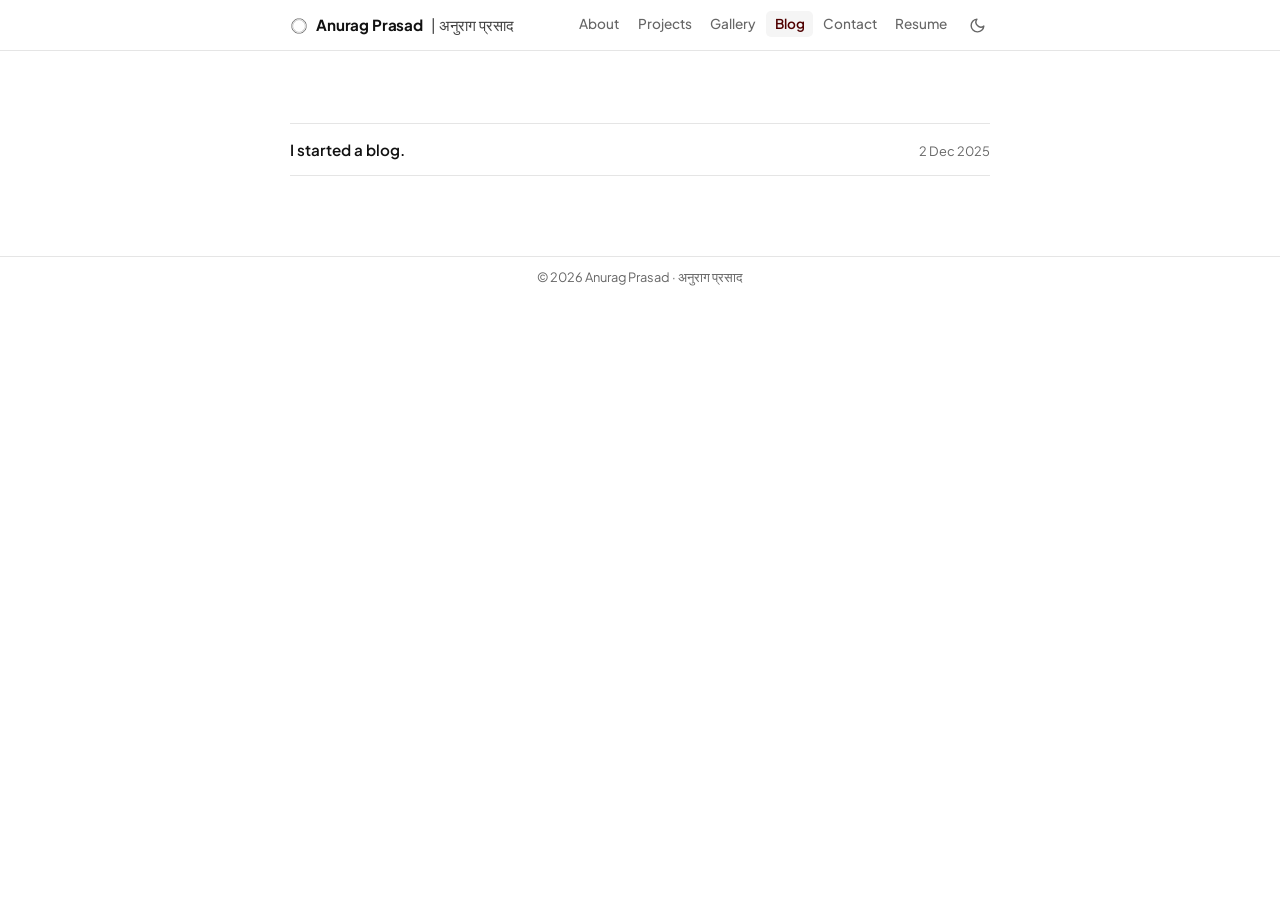
==== blog/index.html @ 73f7ac6a "Update blog date format to include day" ====
<!DOCTYPE html>
<html lang="en" data-theme="light">
<head>
  <meta charset="UTF-8">
  <meta name="viewport" content="width=device-width, initial-scale=1.0">
  <title>Blog — Anurag Prasad</title>
  <meta name="description" content="Blog by Anurag Prasad — thoughts on books, travel, tech, and whatever else.">
  <link rel="icon" href="/icons8-circle-96.png">
  <link rel="preconnect" href="https://fonts.googleapis.com">
  <link rel="preconnect" href="https://fonts.gstatic.com" crossorigin>
  <link href="https://fonts.googleapis.com/css2?family=Plus+Jakarta+Sans:ital,wght@0,300;0,400;0,500;0,600;0,700;0,800;1,400&display=swap" rel="stylesheet">
  <link rel="stylesheet" href="/css/style.css">
  <script>(function(){var t=localStorage.getItem('ap-theme')||(window.matchMedia('(prefers-color-scheme: dark)').matches?'dark':'light');document.documentElement.setAttribute('data-theme',t);})();</script>
</head>
<body>

<nav>
  <div class="nav-inner">
    <a class="nav-logo" href="/" style="display:flex; align-items:center; gap:0.5rem;"><img src="/icons8-circle-96.png" width="18" height="18" alt="Logo" style="opacity: 0.8; margin-top: 1px;"> Anurag Prasad <span style="font-weight:400; opacity:0.8;">| अनुराग प्रसाद</span></a>
    <div class="nav-right">
      <ul class="nav-links">
        <li><a href="/">About</a></li>
        <li><a href="/projects/">Projects</a></li>
        <li><a href="/gallery/">Gallery</a></li>
        <li><a href="/blog/">Blog</a></li>
        <li><a href="/contact/">Contact</a></li>
        <li><a href="/resume/">Resume</a></li>
      </ul>
      <button id="theme-btn" aria-label="Toggle theme">
        <svg viewBox="0 0 24 24" fill="none" stroke="currentColor" stroke-width="2" stroke-linecap="round" stroke-linejoin="round"><path d="M21 12.79A9 9 0 1 1 11.21 3 7 7 0 0 0 21 12.79z"/></svg>
      </button>
      <button id="menu-btn" aria-label="Open menu" aria-expanded="false">
        <svg viewBox="0 0 24 24" fill="none" stroke="currentColor" stroke-width="2" stroke-linecap="round" stroke-linejoin="round"><line x1="3" y1="6" x2="21" y2="6"/><line x1="3" y1="12" x2="21" y2="12"/><line x1="3" y1="18" x2="21" y2="18"/></svg>
      </button>
    </div>
  </div>
</nav>

<main>
  <div class="wrap">

    <div class="page-head">
      </div>

    <div class="post-list">
      <a class="post-row" href="/blog/first-post/">
        <span class="post-row-title">I started a blog.</span>
        <span class="post-row-date">2 Dec 2025</span>
      </a>
    </div>

  </div>
</main>

<footer>
  <div class="wrap">© 2026 Anurag Prasad · अनुराग प्रसाद</div>
</footer>

<script src="/js/site.js"></script>
</body>
</html>
---- css/style.css ----
/* ============================================================
   GLOBAL CSS — Anurag Prasad
   ============================================================ */

@import url('https://fonts.googleapis.com/css2?family=Plus+Jakarta+Sans:ital,wght@0,300;0,400;0,500;0,600;0,700;0,800;1,400&display=swap');

/* ---------- Variables ---------- */
:root {
  --font: 'Plus Jakarta Sans', sans-serif;
  --accent: #500000;
  --accent-muted: #7a3030;

  --bg: #ffffff;
  --bg2: #f5f5f5;
  --text: #111111;
  --text-muted: #666666;
  --border: #e5e5e5;

  --max-w: 740px;
  --r: 7px;
  --t: 0.18s ease;
}

[data-theme="dark"] {
  --bg: #161616;
  --bg2: #202020;
  --text: #e2e2e2;
  --text-muted: #888888;
  --border: #2e2e2e;
  --accent-muted: #c08080;
}

/* ---------- Reset ---------- */
*, *::before, *::after { box-sizing: border-box; margin: 0; padding: 0; }

html {
  scroll-behavior: smooth;
  -webkit-text-size-adjust: 100%;
  text-size-adjust: 100%;
}

body {
  font-family: var(--font);
  font-size: 16px;
  line-height: 1.7;
  color: var(--text);
  background: var(--bg);
  
}

img { display: block; max-width: 100%; }
a { color: inherit; text-decoration: none; }
strong { font-weight: 700; }
ul, ol { padding-left: 1.3rem; }
li { margin-bottom: 0.25rem; }

/* ---------- Layout ---------- */
.wrap {
  max-width: var(--max-w);
  margin: 0 auto;
  padding: 0 1.25rem;
}

main {
  padding: 2.5rem 0 5rem;
}

/* ---------- Nav ---------- */
nav {
  position: sticky;
  top: 0;
  z-index: 100;
  background: var(--bg);
  border-bottom: 1px solid var(--border);
  transition: background var(--t), border-color var(--t);
}

.nav-inner {
  max-width: var(--max-w);
  margin: 0 auto;
  padding: 0 1.25rem;
  height: 50px;
  display: flex;
  align-items: center;
  justify-content: space-between;
}

.nav-logo {
  font-weight: 700;
  font-size: 0.95rem;
  letter-spacing: -0.01em;
  transition: opacity var(--t);
}
.nav-logo:hover { opacity: 0.65; }

.nav-right {
  display: flex;
  align-items: center;
  gap: 0.1rem;
}

.nav-links {
  display: flex;
  align-items: center;
  gap: 0.05rem;
  list-style: none;
  padding: 0;
}

.nav-links a {
  font-size: 0.85rem;
  font-weight: 500;
  color: var(--text-muted);
  padding: 0.28rem 0.55rem;
  border-radius: 5px;
  transition: color var(--t), background var(--t);
}
.nav-links a:hover { color: var(--text); background: var(--bg2); }
.nav-links a.active { color: var(--accent); font-weight: 600; background: var(--bg2); }
[data-theme="dark"] .nav-links a.active { color: var(--accent-muted); }

/* theme toggle */
#theme-btn {
  background: none;
  border: none;
  cursor: pointer;
  color: var(--text-muted);
  padding: 0.28rem;
  border-radius: 5px;
  display: flex;
  align-items: center;
  justify-content: center;
  transition: color var(--t), background var(--t);
  margin-left: 0.4rem;
}
#theme-btn:hover { color: var(--text); background: var(--bg2); }
#theme-btn svg { width: 17px; height: 17px; }

/* hamburger */
#menu-btn {
  display: none;
  background: none;
  border: none;
  cursor: pointer;
  color: var(--text);
  padding: 0.28rem;
}
#menu-btn svg { width: 22px; height: 22px; }

@media (max-width: 580px) {
  #menu-btn { display: flex; align-items: center; }
  .nav-links {
    display: none;
    position: absolute;
    top: 50px;
    left: 0; right: 0;
    background: var(--bg);
    border-bottom: 1px solid var(--border);
    flex-direction: column;
    align-items: stretch;
    padding: 0.4rem;
    gap: 0;
  }
  .nav-links.open { display: flex; }
  .nav-links a { padding: 0.55rem 0.8rem; font-size: 0.93rem; }
}

/* ---------- Footer ---------- */
footer {
  border-top: 1px solid var(--border);
  padding: 0.6rem 0;
  text-align: center;
  font-size: 0.8rem;
  color: var(--text-muted);
}

/* ---------- Page title ---------- */
.page-head { margin-bottom: 2rem; }
.page-head h1 {
  font-size: 1.55rem;
  font-weight: 800;
  letter-spacing: -0.02em;
  margin-bottom: 0.2rem;
}
.page-head p {
  font-size: 0.88rem;
  color: var(--text-muted);
}

/* ---------- Home / About ---------- */
.about-top {
  display: flex;
  align-items: flex-start;
  gap: 2rem;
  padding: 0.5rem 0 1.5rem;
}

.about-photo {
  flex-shrink: 0;
  width: 110px;
  height: 110px;
  border-radius: 50%;
  object-fit: cover;
  border: 2px solid var(--border);
}

.about-info { flex: 1; min-width: 0; }

.about-name {
  font-size: 1.7rem;
  font-weight: 800;
  letter-spacing: -0.022em;
  line-height: 1.15;
  margin-bottom: 0.15rem;
}

.about-role {
  font-size: 0.87rem;
  color: var(--text-muted);
  margin-bottom: 0;
}

.about-bio {
  font-size: 0.95rem;
  color: var(--text);
  margin-top: 1.5rem;
}
.about-bio p { margin-bottom: 0.85rem; }
.about-bio p:last-child { margin-bottom: 0; }
.about-bio a {
  border-bottom: 1px solid var(--border);
  transition: border-color var(--t);
}
.about-bio a:hover { border-color: var(--text); }

.about-buttons {
  display: flex;
  flex-wrap: wrap;
  gap: 0.55rem;
  margin-top: 1.4rem;
}

.btn {
  display: inline-flex;
  align-items: center;
  gap: 0.35rem;
  padding: 0.38rem 0.95rem;
  border: 1.5px solid var(--accent);
  border-radius: var(--r);
  font-size: 0.83rem;
  font-weight: 600;
  font-family: var(--font);
  color: var(--accent);
  background: transparent;
  cursor: pointer;
  
  text-decoration: none;
}
.btn:hover { background: var(--accent); color: #fff; }
[data-theme="dark"] .btn { color: #ccc; border-color: #555; }
[data-theme="dark"] .btn:hover { background: var(--accent); color: #fff; border-color: var(--accent); }

.social-row {
  display: flex;
  flex-wrap: wrap;
  gap: 0.4rem;
  margin-top: 1.1rem;
}

.soc-icon {
  display: inline-flex;
  align-items: center;
  justify-content: center;
  width: 32px;
  height: 32px;
  border-radius: 6px;
  color: var(--text-muted);
  transition: color var(--t), background var(--t);
}
.soc-icon:hover { color: var(--text); background: var(--bg2); }
.soc-icon svg { width: 17px; height: 17px; }

@media (max-width: 500px) {
  .about-top { flex-direction: column; gap: 1rem; }
  .about-photo { width: 88px; height: 88px; }
  .about-name { font-size: 1.4rem; }
}

/* ---------- Resume ---------- */
.res-header {
  padding-bottom: 1.2rem;
  margin-bottom: 1.2rem;
  border-bottom: 1px solid var(--border);
}
.res-header h1 {
  font-size: 1.9rem;
  font-weight: 800;
  letter-spacing: -0.022em;
  margin-bottom: 0.2rem;
}
.res-header .sub {
  font-size: 0.85rem;
  color: var(--text-muted);
  margin-bottom: 0.35rem;
}
.res-contact {
  display: flex;
  flex-wrap: wrap;
  gap: 0.2rem 0.7rem;
  font-size: 0.83rem;
  color: var(--text-muted);
  align-items: center;
}
.res-contact a { border-bottom: 1px solid var(--border); transition: color var(--t), border-color var(--t); }
.res-contact a:hover { color: var(--text); border-color: var(--text); }
.res-contact .dot { opacity: 0.35; }

.sec-title {
  font-size: 0.7rem;
  font-weight: 700;
  text-transform: uppercase;
  letter-spacing: 0.09em;
  color: var(--accent);
  margin: 1.8rem 0 0.75rem;
  padding-bottom: 0.3rem;
  border-bottom: 1.5px solid var(--accent);
}
[data-theme="dark"] .sec-title { color: var(--accent-muted); border-color: var(--accent-muted); }

.r-item { margin-bottom: 1.15rem; }

.r-row {
  display: flex;
  justify-content: space-between;
  align-items: baseline;
  gap: 1rem;
  flex-wrap: wrap;
}

.r-org {
  font-weight: 700;
  font-size: 0.95rem;
}
.r-org a { border-bottom: 1px solid var(--border); transition: border-color var(--t); }
.r-org a:hover { border-color: var(--text); }

.r-date {
  font-size: 0.8rem;
  color: var(--text-muted);
  white-space: nowrap;
  flex-shrink: 0;
}

.r-role {
  font-size: 0.87rem;
  color: var(--text-muted);
  margin-top: 0.1rem;
  display: flex;
  justify-content: space-between;
  flex-wrap: wrap;
  gap: 0.3rem;
}

.r-subroles {
  border-left: 1.5px solid var(--accent);
  padding-left: 10px;
  margin: 0.4rem 0 0.6rem;
  font-size: 0.83rem;
  display: flex;
  flex-direction: column;
  gap: 0.2rem;
}
[data-theme="dark"] .r-subroles { border-color: var(--accent-muted); }

.r-subrole {
  display: flex;
  justify-content: space-between;
  flex-wrap: wrap;
  gap: 0.3rem;
  font-style: italic;
  color: var(--text-muted);
}

.r-clients {
  font-size: 0.8rem;
  color: var(--text-muted);
  margin-bottom: 0.5rem;
}
.r-clients a { border-bottom: 1px solid var(--border); transition: border-color var(--t); }
.r-clients a:hover { border-color: var(--text-muted); }

.r-bullets {
  font-size: 0.88rem;
  padding-left: 1rem;
  display: flex;
  flex-direction: column;
  gap: 0.4rem;
  line-height: 1.6;
}

.r-skills {
  font-size: 0.88rem;
  line-height: 1.75;
}
.sk { font-weight: 700; }

.r-sub-simple {
  font-size: 0.86rem;
  color: var(--text-muted);
  margin-top: 0.15rem;
}

.cert-list {
  list-style: none;
  padding: 0;
  display: flex;
  flex-direction: column;
  gap: 0.45rem;
  font-size: 0.88rem;
}
.cert-list a { border-bottom: 1px solid var(--border); transition: border-color var(--t); }
.cert-list a:hover { border-color: var(--text); }

/* ---------- Blog ---------- */
.post-list { display: flex; flex-direction: column; }

.post-row {
  display: flex;
  justify-content: space-between;
  align-items: baseline;
  gap: 1rem;
  padding: 0.8rem 0;
  border-bottom: 1px solid var(--border);
  text-decoration: none;
  transition: opacity var(--t);
}
.post-row:first-child { border-top: 1px solid var(--border); }
.post-row:hover { opacity: 0.7; }

.post-row-title {
  font-size: 0.95rem;
  font-weight: 600;
  color: var(--text);
}

.post-row-date {
  font-size: 0.8rem;
  color: var(--text-muted);
  white-space: nowrap;
  flex-shrink: 0;
}

/* Single post */
.post-single-head { margin-bottom: 1.8rem; }
.post-single-head h1 {
  font-size: 1.5rem;
  font-weight: 800;
  letter-spacing: -0.02em;
  margin-bottom: 0.2rem;
}
.post-meta { font-size: 0.82rem; color: var(--text-muted); }

.post-body {
  font-size: 0.96rem;
  line-height: 1.8;
}
.post-body p { margin-bottom: 1.1rem; }
.post-body p:last-child { margin-bottom: 0; }

.back {
  display: inline-flex;
  align-items: center;
  gap: 0.3rem;
  font-size: 0.83rem;
  color: var(--text-muted);
  margin-bottom: 1.5rem;
  transition: color var(--t);
}
.back:hover { color: var(--text); }

/* ---------- Gallery ---------- */
.gallery-grid {
  display: grid;
  grid-template-columns: repeat(auto-fill, minmax(220px, 1fr));
  gap: 1rem;
}
.g-item {
  aspect-ratio: 1 / 1;
  cursor: pointer;
  border-radius: var(--r);
  overflow: hidden;
  background-color: var(--border);
}
.g-item img {
  width: 100%;
  height: 100%;
  object-fit: cover;
  display: block;
}
.g-item img {
  width: 100%;
  height: auto;
  display: block;
  transition: transform 0.28s ease;
}
.g-item:hover img { transform: scale(1.03);  }

/* Lightbox */
#lb {
  display: none;
  position: fixed;
  inset: 0;
  background: rgba(0,0,0,0.93);
  z-index: 9000;
  align-items: center;
  justify-content: center;
}
#lb.open { display: flex; }
#lb-img {
  max-width: 92vw;
  max-height: 92vh;
  object-fit: contain;
  border-radius: 4px;
}
#lb-close {
  position: fixed;
  top: 0.9rem;
  right: 1rem;
  color: #fff;
  font-size: 2rem;
  background: none;
  border: none;
  cursor: pointer;
  opacity: 0.75;
  line-height: 1;
  transition: opacity 0.2s;
}
#lb-close:hover { opacity: 1; }
.lb-nav {
  position: fixed;
  top: 50%;
  transform: translateY(-50%);
  background: rgba(255,255,255,0.08);
  border: none;
  color: #fff;
  font-size: 1.7rem;
  width: 42px;
  height: 60px;
  cursor: pointer;
  border-radius: 4px;
  display: flex;
  align-items: center;
  justify-content: center;
  transition: background 0.2s;
}
.lb-nav:hover { background: rgba(255,255,255,0.18); }
#lb-prev { left: 0.4rem; }
#lb-next { right: 0.4rem; }

/* ---------- Contact ---------- */
.contact-cols {
  display: grid;
  grid-template-columns: 1fr 1fr;
  gap: 2rem;
  margin: 1.5rem 0 2rem;
}
@media (max-width: 480px) { .contact-cols { grid-template-columns: 1fr; } }

.c-block h3 {
  font-size: 0.7rem;
  font-weight: 700;
  text-transform: uppercase;
  letter-spacing: 0.09em;
  color: var(--text-muted);
  margin-bottom: 0.45rem;
}
.c-block p, .c-block a { font-size: 0.92rem; color: var(--text); }
.c-block a { border-bottom: 1px solid var(--border); transition: border-color var(--t); }
.c-block a:hover { border-color: var(--text); }

.map-wrap {
  border-radius: var(--r);
  overflow: hidden;
  border: 1px solid var(--border);
}
.map-wrap iframe { width: 100%; height: 300px; border: 0; display: block; }

/* ---------- Projects ---------- */
.proj-list { display: flex; flex-direction: column; }

.proj-item {
  padding: 0.9rem 0;
  border-bottom: 1px solid var(--border);
}
.proj-item:first-child { border-top: 1px solid var(--border); }

.proj-name {
  font-weight: 700;
  font-size: 0.95rem;
  margin-bottom: 0.15rem;
}
.proj-name a { border-bottom: 1px solid transparent; transition: border-color var(--t); }
.proj-name a:hover { border-color: var(--text); }

.proj-tech {
  font-size: 0.8rem;
  color: var(--text-muted);
  margin-bottom: 0.35rem;
}
.proj-desc { font-size: 0.88rem; line-height: 1.6; }

/* Fluid image loading */
img {
  animation: fadeIn 0.4s ease-out forwards;
}
@keyframes fadeIn {
  from { opacity: 0; }
  to { opacity: 1; }
}

.post-row:first-child { border-top: 1px solid var(--border); }
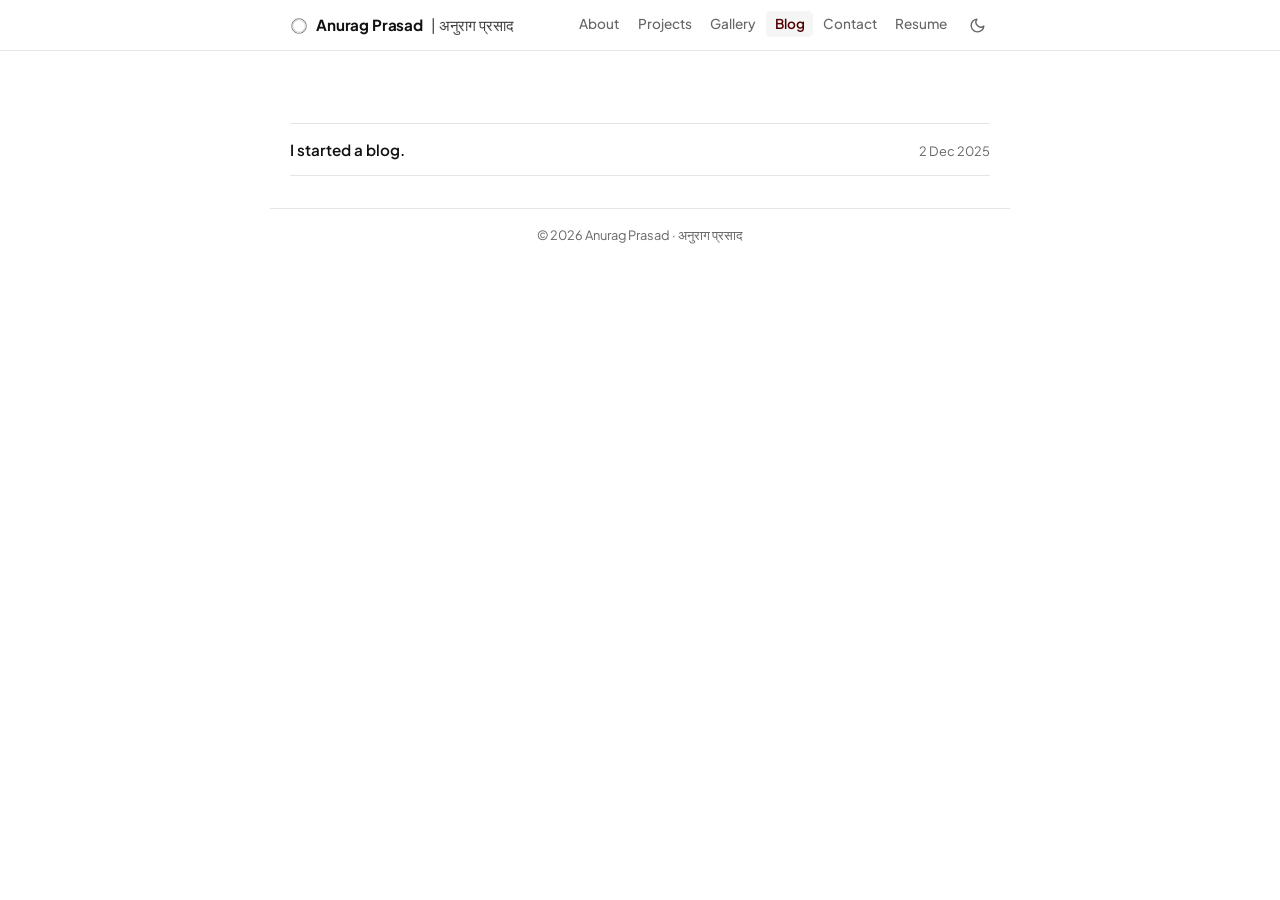
==== commit 650ba6b2: "Restrict footer border width and add cache busters" ====
--- a/blog/index.html
+++ b/blog/index.html
@@ -9,7 +9,7 @@
   <link rel="preconnect" href="https://fonts.googleapis.com">
   <link rel="preconnect" href="https://fonts.gstatic.com" crossorigin>
   <link href="https://fonts.googleapis.com/css2?family=Plus+Jakarta+Sans:ital,wght@0,300;0,400;0,500;0,600;0,700;0,800;1,400&display=swap" rel="stylesheet">
-  <link rel="stylesheet" href="/css/style.css">
+  <link rel="stylesheet" href="/css/style.css?v=3">
   <script>(function(){var t=localStorage.getItem('ap-theme')||(window.matchMedia('(prefers-color-scheme: dark)').matches?'dark':'light');document.documentElement.setAttribute('data-theme',t);})();</script>
 </head>
 <body>
--- a/css/style.css
+++ b/css/style.css
@@ -62,7 +62,7 @@
 }
 
 main {
-  padding: 2.5rem 0 5rem;
+  padding: 2.5rem 0 2rem;
 }
 
 /* ---------- Nav ---------- */
@@ -167,11 +167,15 @@
 
 /* ---------- Footer ---------- */
 footer {
-  border-top: 1px solid var(--border);
-  padding: 0.6rem 0;
   text-align: center;
   font-size: 0.8rem;
   color: var(--text-muted);
+}
+footer .wrap {
+  border-top: 1px solid var(--border);
+  padding: 1rem 0;
+  max-width: var(--max-w);
+  margin: 0 auto;
 }
 
 /* ---------- Page title ---------- */
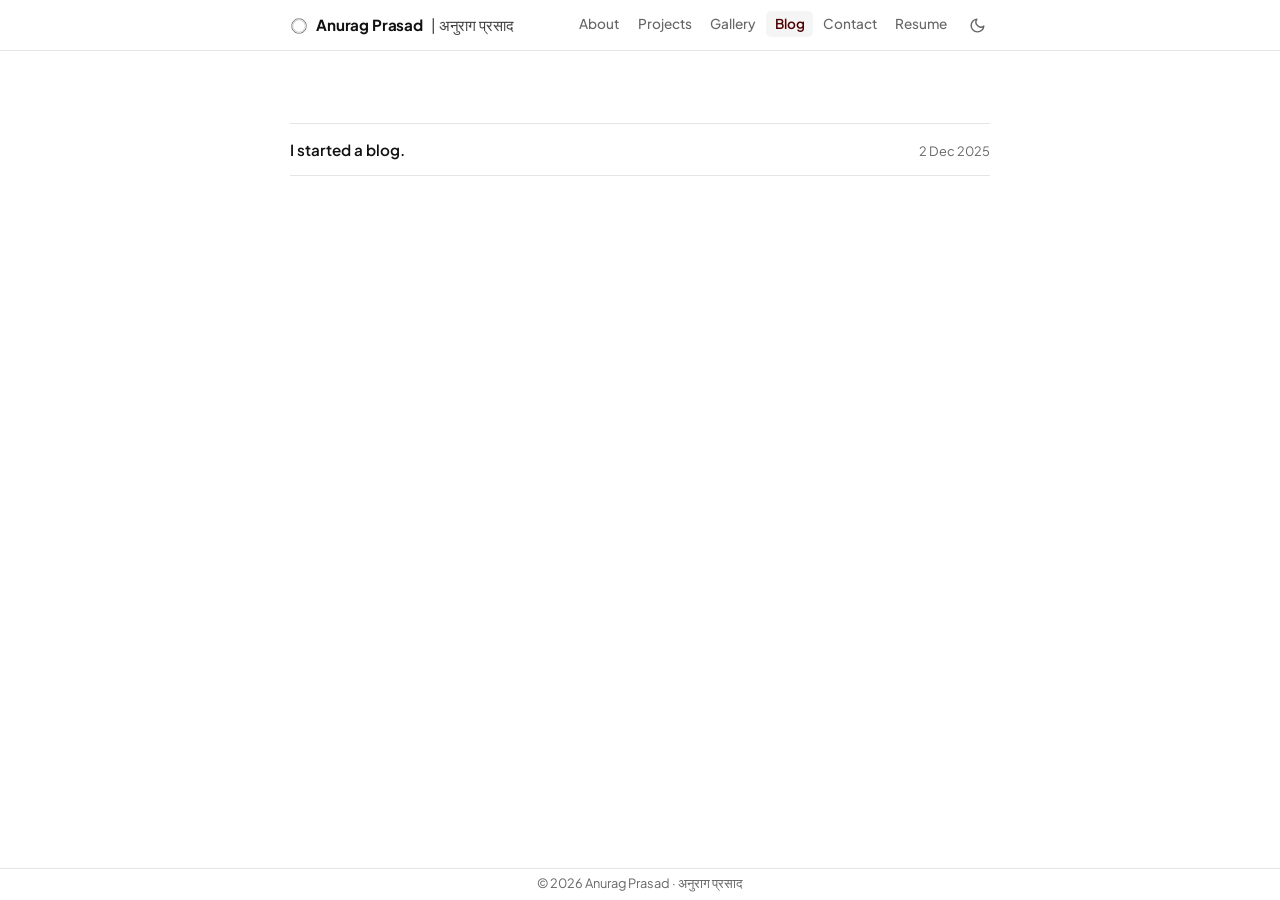
==== commit 899fe379: "Fix sticky footer, restore full width line, reduce footer height significantly" ====
--- a/blog/index.html
+++ b/blog/index.html
@@ -9,7 +9,7 @@
   <link rel="preconnect" href="https://fonts.googleapis.com">
   <link rel="preconnect" href="https://fonts.gstatic.com" crossorigin>
   <link href="https://fonts.googleapis.com/css2?family=Plus+Jakarta+Sans:ital,wght@0,300;0,400;0,500;0,600;0,700;0,800;1,400&display=swap" rel="stylesheet">
-  <link rel="stylesheet" href="/css/style.css?v=3">
+  <link rel="stylesheet" href="/css/style.css?v=4">
   <script>(function(){var t=localStorage.getItem('ap-theme')||(window.matchMedia('(prefers-color-scheme: dark)').matches?'dark':'light');document.documentElement.setAttribute('data-theme',t);})();</script>
 </head>
 <body>
--- a/css/style.css
+++ b/css/style.css
@@ -1,3 +1,4 @@
+html, body { height: 100%; }
 /* ============================================================
    GLOBAL CSS — Anurag Prasad
    ============================================================ */
@@ -40,6 +41,9 @@
 }
 
 body {
+  display: flex;
+  flex-direction: column;
+  min-height: 100vh;
   font-family: var(--font);
   font-size: 16px;
   line-height: 1.7;
@@ -62,6 +66,7 @@
 }
 
 main {
+  flex: 1 0 auto;
   padding: 2.5rem 0 2rem;
 }
 
@@ -166,17 +171,7 @@
 }
 
 /* ---------- Footer ---------- */
-footer {
-  text-align: center;
-  font-size: 0.8rem;
-  color: var(--text-muted);
-}
-footer .wrap {
-  border-top: 1px solid var(--border);
-  padding: 1rem 0;
-  max-width: var(--max-w);
-  margin: 0 auto;
-}
+
 
 /* ---------- Page title ---------- */
 .page-head { margin-bottom: 2rem; }
@@ -623,3 +618,12 @@
 }
 
 .post-row:first-child { border-top: 1px solid var(--border); }
+
+footer {
+  flex-shrink: 0;
+  border-top: 1px solid var(--border);
+  padding: 0.3rem 0;
+  text-align: center;
+  font-size: 0.8rem;
+  color: var(--text-muted);
+}
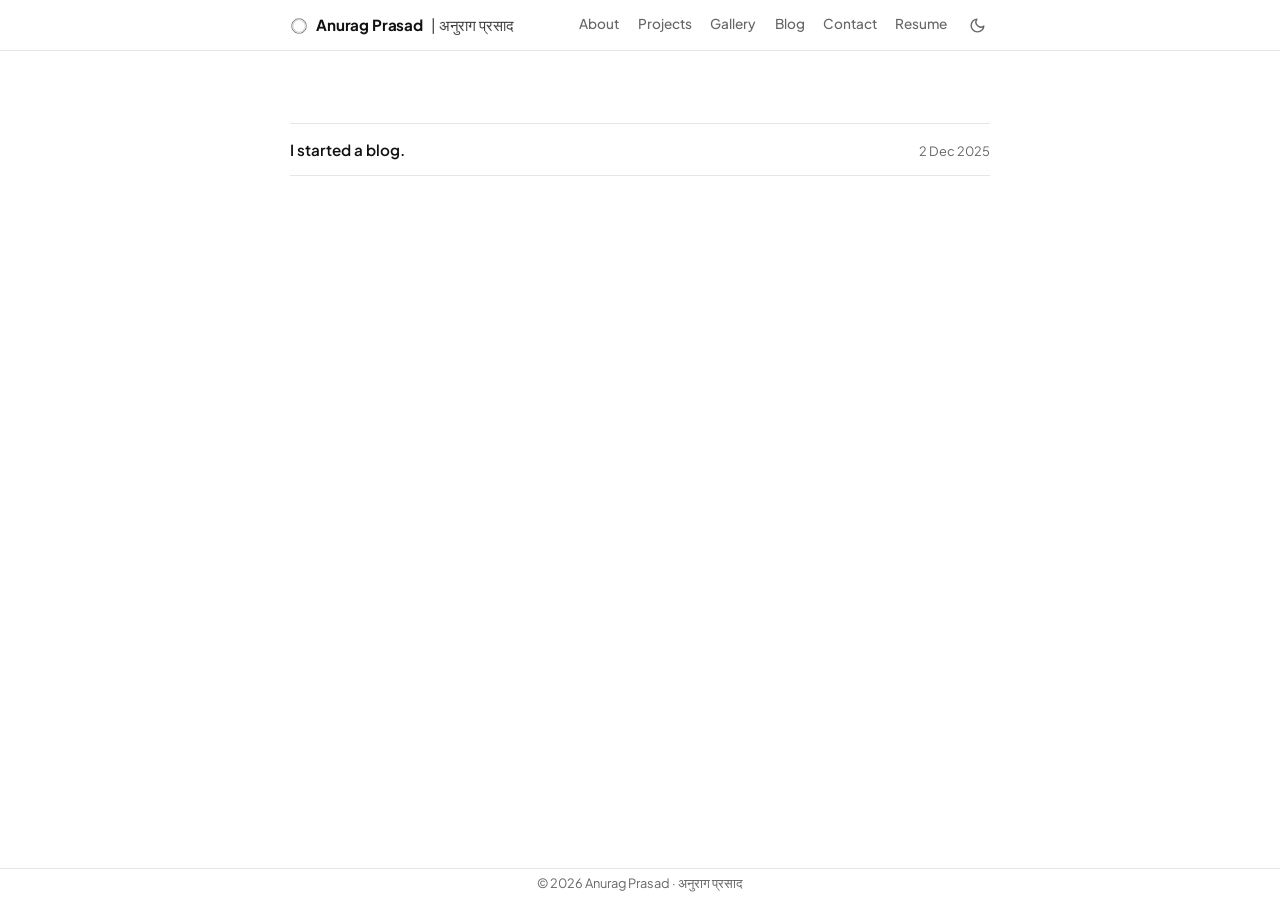
==== commit ec226948: "Fix gallery image aspect ratios and close mobile menu on outside click" ====
--- a/blog/index.html
+++ b/blog/index.html
@@ -9,7 +9,7 @@
   <link rel="preconnect" href="https://fonts.googleapis.com">
   <link rel="preconnect" href="https://fonts.gstatic.com" crossorigin>
   <link href="https://fonts.googleapis.com/css2?family=Plus+Jakarta+Sans:ital,wght@0,300;0,400;0,500;0,600;0,700;0,800;1,400&display=swap" rel="stylesheet">
-  <link rel="stylesheet" href="/css/style.css?v=4">
+  <link rel="stylesheet" href="/css/style.css?v=5">
   <script>(function(){var t=localStorage.getItem('ap-theme')||(window.matchMedia('(prefers-color-scheme: dark)').matches?'dark':'light');document.documentElement.setAttribute('data-theme',t);})();</script>
 </head>
 <body>
@@ -56,6 +56,6 @@
   <div class="wrap">© 2026 Anurag Prasad · अनुराग प्रसाद</div>
 </footer>
 
-<script src="/js/site.js"></script>
+<script src="/js/site.js?v=5"></script>
 </body>
 </html>
--- a/css/style.css
+++ b/css/style.css
@@ -495,13 +495,9 @@
   height: 100%;
   object-fit: cover;
   display: block;
-}
-.g-item img {
-  width: 100%;
-  height: auto;
-  display: block;
   transition: transform 0.28s ease;
 }
+
 .g-item:hover img { transform: scale(1.03);  }
 
 /* Lightbox */
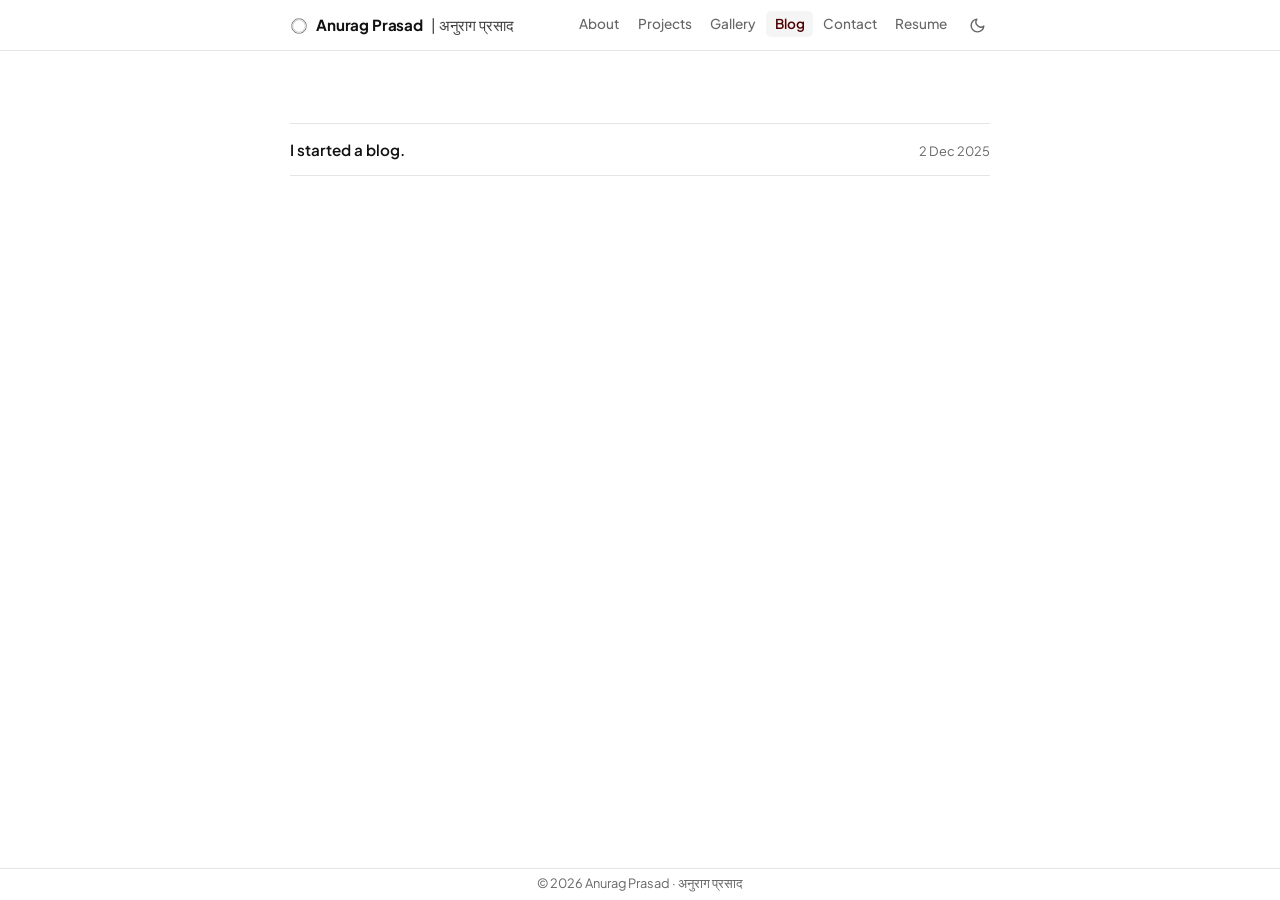
==== commit 3532cf3a: "Fix syntax error in js and add native lazy loading to gallery images" ====
--- a/blog/index.html
+++ b/blog/index.html
@@ -9,7 +9,7 @@
   <link rel="preconnect" href="https://fonts.googleapis.com">
   <link rel="preconnect" href="https://fonts.gstatic.com" crossorigin>
   <link href="https://fonts.googleapis.com/css2?family=Plus+Jakarta+Sans:ital,wght@0,300;0,400;0,500;0,600;0,700;0,800;1,400&display=swap" rel="stylesheet">
-  <link rel="stylesheet" href="/css/style.css?v=5">
+  <link rel="stylesheet" href="/css/style.css?v=7">
   <script>(function(){var t=localStorage.getItem('ap-theme')||(window.matchMedia('(prefers-color-scheme: dark)').matches?'dark':'light');document.documentElement.setAttribute('data-theme',t);})();</script>
 </head>
 <body>
@@ -56,6 +56,6 @@
   <div class="wrap">© 2026 Anurag Prasad · अनुराग प्रसाद</div>
 </footer>
 
-<script src="/js/site.js?v=5"></script>
+<script src="/js/site.js?v=7"></script>
 </body>
 </html>
--- a/css/style.css
+++ b/css/style.css
@@ -1,4 +1,3 @@
-html, body { height: 100%; }
 /* ============================================================
    GLOBAL CSS — Anurag Prasad
    ============================================================ */
